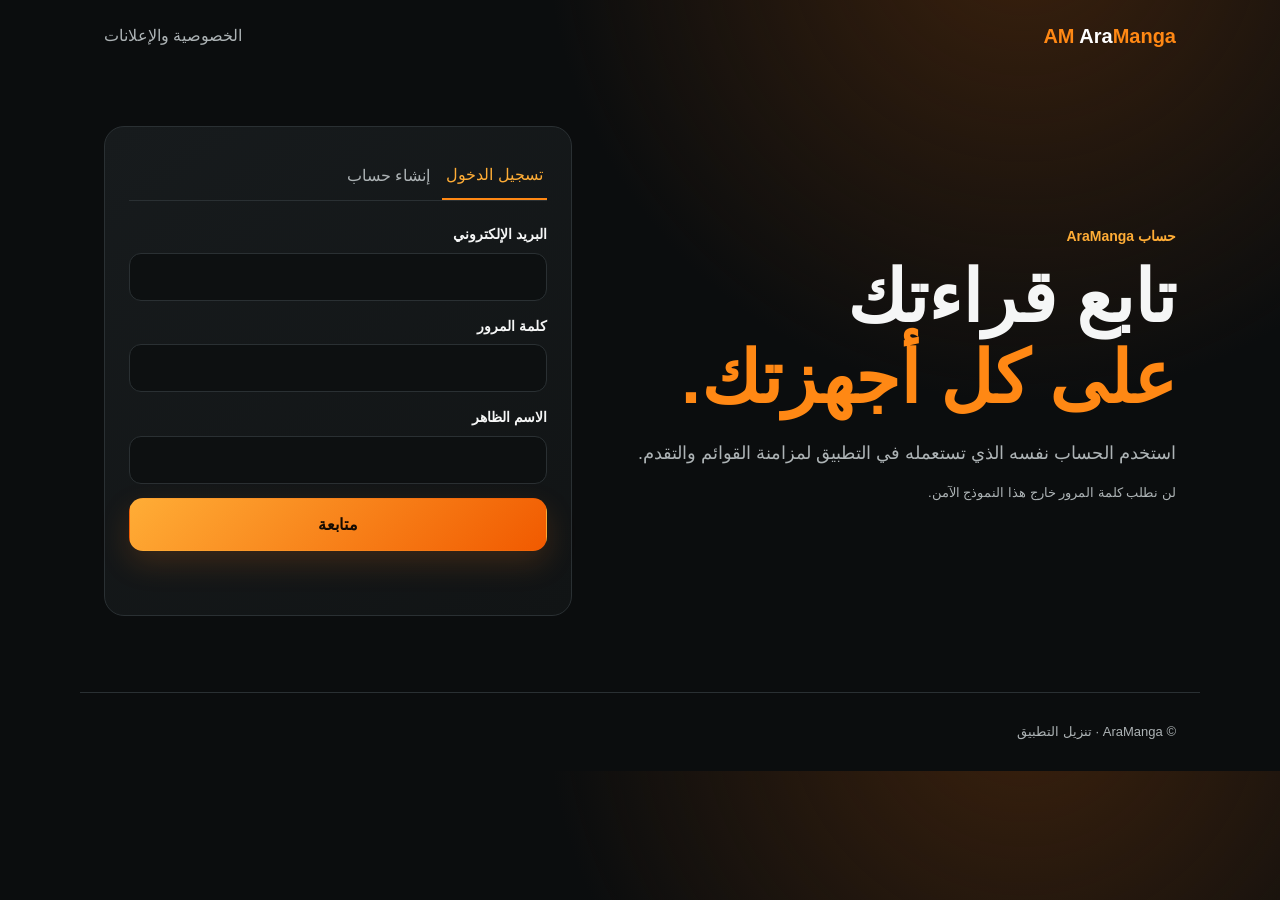
==== account.html @ 098182e1 "Publish AraManga release site and v1.9.7" ====
<!doctype html><html lang="ar" dir="rtl"><head><meta charset="utf-8"><meta name="viewport" content="width=device-width,initial-scale=1"><title>AraManga | الحساب</title><link rel="stylesheet" href="site.css"></head><body><header class="nav"><a class="brand" href="index.html"><span>AM</span> Ara<span>Manga</span></a><nav><a href="unity-ads.html">الخصوصية والإعلانات</a></nav></header><main class="account-layout"><section><p class="eyebrow">حساب AraManga</p><h1>تابع قراءتك<br><em>على كل أجهزتك.</em></h1><p class="lead">استخدم الحساب نفسه الذي تستعمله في التطبيق لمزامنة القوائم والتقدم.</p><p class="meta">لن نطلب كلمة المرور خارج هذا النموذج الآمن.</p></section><section class="auth-card"><div class="tabs"><button class="active" data-mode="login">تسجيل الدخول</button><button data-mode="signup">إنشاء حساب</button></div><form id="authForm"><label>البريد الإلكتروني<input id="email" type="email" autocomplete="email" required></label><label>كلمة المرور<input id="password" type="password" autocomplete="current-password" minlength="6" required></label><label id="nameWrap" hidden>الاسم الظاهر<input id="name" autocomplete="nickname"></label><button class="button primary" type="submit">متابعة</button><p id="authStatus" class="meta" role="status"></p></form></section></main><footer>© AraManga · <a href="index.html">تنزيل التطبيق</a></footer><script src="account.js"></script></body></html>
---- site.css ----
:root{--bg:#0b0d0e;--surface:#15191b;--text:#f5f6f6;--muted:#adb3b5;--line:#2a3033;--orange:#ff8814;--orange2:#ffad36}*{box-sizing:border-box}body{margin:0;background:radial-gradient(circle at 80% -10%,#3b210d 0,transparent 36%),var(--bg);color:var(--text);font-family:Tahoma,Arial,sans-serif;line-height:1.7}.nav,main,footer{max-width:1120px;margin:auto}.nav{min-height:72px;display:flex;align-items:center;justify-content:space-between;padding:0 24px}.brand{color:#fff;text-decoration:none;font-weight:900;font-size:20px}.brand>span{color:var(--orange)}.brand span+span{color:var(--orange)}nav{display:flex;gap:22px}nav a,footer a{color:var(--muted);text-decoration:none}.nav a:hover,footer a:hover{color:var(--orange2)}main{padding:42px 24px 64px}.hero{min-height:460px;display:grid;grid-template-columns:1.35fr .65fr;align-items:center;gap:44px}.eyebrow{margin:0 0 8px;color:var(--orange2);font-weight:800;font-size:14px}.hero h1,.account-layout h1,.legal h1{font-size:clamp(38px,7vw,72px);line-height:1.12;margin:0 0 20px}.hero em,.account-layout em{font-style:normal;color:var(--orange)}.lead{max-width:630px;margin:0;color:var(--muted);font-size:18px}.actions{display:flex;gap:12px;margin-top:28px;flex-wrap:wrap}.button{min-height:50px;padding:12px 22px;border-radius:14px;display:inline-flex;align-items:center;justify-content:center;border:1px solid transparent;text-decoration:none;font:inherit;font-weight:800;cursor:pointer}.primary{background:linear-gradient(135deg,var(--orange2),#f15a00);color:#160b02;box-shadow:0 12px 30px #ff7b172b}.secondary{border-color:var(--line);background:var(--surface);color:var(--text)}.meta{color:var(--muted);font-size:13px}.hero-mark{display:grid;place-items:center;min-height:300px}.hero-mark div{width:220px;height:220px;border-radius:48px;display:grid;place-items:center;border:1px solid #693b18;background:linear-gradient(145deg,#222729,#111415);box-shadow:0 25px 70px #0008;color:var(--orange);font-size:66px;font-weight:900}.features{display:grid;grid-template-columns:repeat(3,1fr);gap:16px;margin:30px 0 56px}.features article,.release-card,.auth-card,.legal section{padding:24px;border:1px solid var(--line);border-radius:20px;background:linear-gradient(145deg,#171b1d,#111415)}.features b{font-size:25px;color:var(--orange)}.features h2,.release-card h2,.legal h2{font-size:19px;margin:10px 0 5px}.features p,.release-card p,.legal section p{color:var(--muted);margin:0}.release-card{display:flex;align-items:center;justify-content:space-between;gap:20px}.text-link{color:var(--orange2);font-weight:800;text-decoration:none;white-space:nowrap}footer{padding:28px 24px;border-top:1px solid var(--line);color:var(--muted);font-size:13px}.legal{max-width:840px}.legal>p{margin-bottom:42px}.legal section{margin:14px 0}.account-layout{min-height:620px;display:grid;grid-template-columns:1fr .85fr;align-items:center;gap:54px}.auth-card{padding:24px}.tabs{display:flex;gap:8px;border-bottom:1px solid var(--line);margin-bottom:22px}.tabs button{padding:10px 4px;background:transparent;border:0;color:var(--muted);font:inherit;cursor:pointer}.tabs button.active{color:var(--orange2);border-bottom:2px solid var(--orange)}form{display:grid;gap:14px}label{display:grid;gap:6px;font-size:14px;font-weight:800}input{min-height:48px;border-radius:12px;border:1px solid var(--line);background:#0d1011;color:#fff;padding:0 12px;font:inherit}@media(max-width:700px){.nav{padding:0 16px}.nav nav{gap:12px;font-size:12px}main{padding:26px 16px 48px}.hero,.account-layout{grid-template-columns:1fr;gap:28px}.hero{min-height:0}.hero-mark{min-height:160px;order:-1}.hero-mark div{width:145px;height:145px;border-radius:33px;font-size:44px}.features{grid-template-columns:1fr;margin-bottom:32px}.release-card{align-items:flex-start;flex-direction:column}.lead{font-size:16px}}
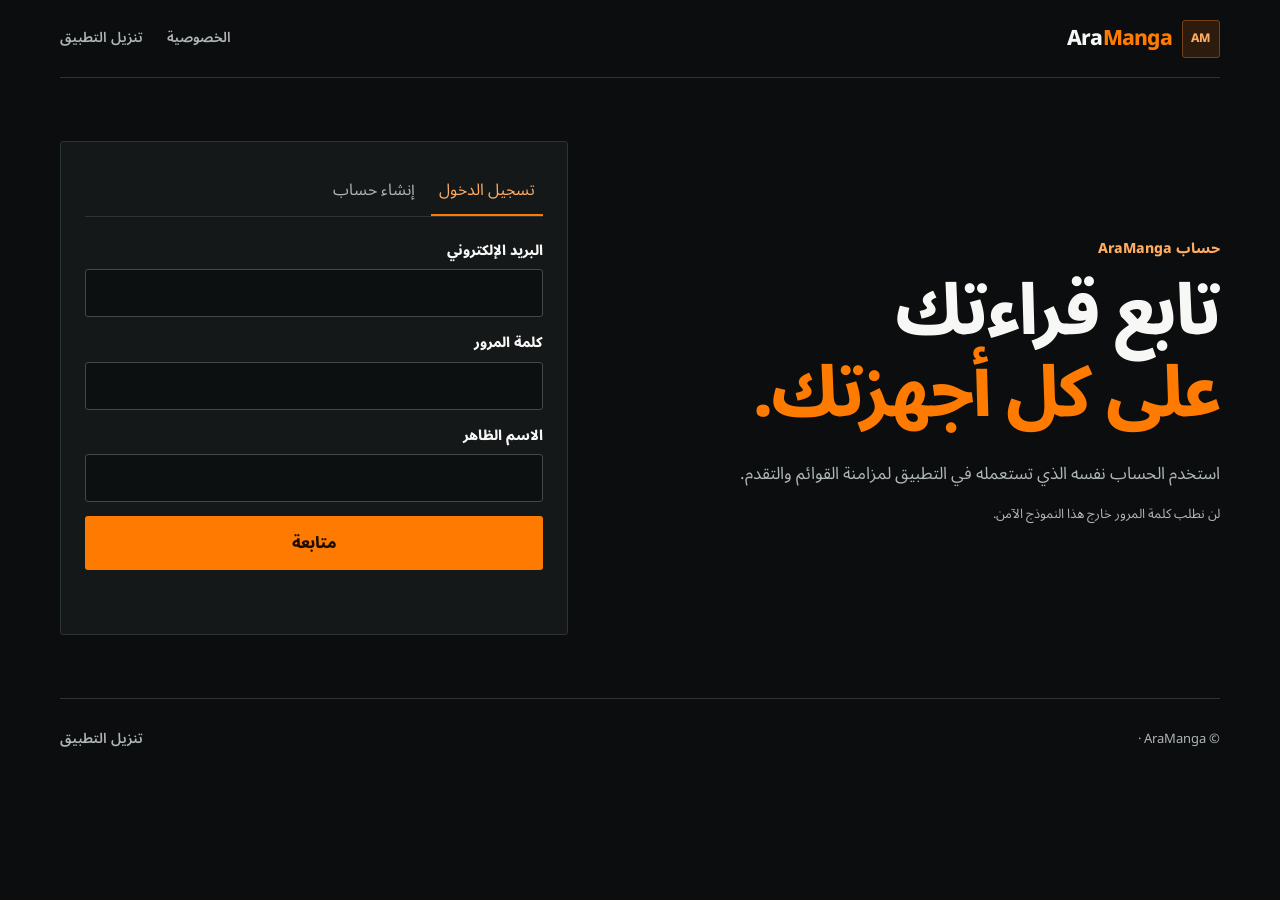
==== commit 5b46eb80: "Release AraManga 2.0.8" ====
--- a/account.html
+++ b/account.html
@@ -1 +1,36 @@
-<!doctype html><html lang="ar" dir="rtl"><head><meta charset="utf-8"><meta name="viewport" content="width=device-width,initial-scale=1"><title>AraManga | الحساب</title><link rel="stylesheet" href="site.css"></head><body><header class="nav"><a class="brand" href="index.html"><span>AM</span> Ara<span>Manga</span></a><nav><a href="unity-ads.html">الخصوصية والإعلانات</a></nav></header><main class="account-layout"><section><p class="eyebrow">حساب AraManga</p><h1>تابع قراءتك<br><em>على كل أجهزتك.</em></h1><p class="lead">استخدم الحساب نفسه الذي تستعمله في التطبيق لمزامنة القوائم والتقدم.</p><p class="meta">لن نطلب كلمة المرور خارج هذا النموذج الآمن.</p></section><section class="auth-card"><div class="tabs"><button class="active" data-mode="login">تسجيل الدخول</button><button data-mode="signup">إنشاء حساب</button></div><form id="authForm"><label>البريد الإلكتروني<input id="email" type="email" autocomplete="email" required></label><label>كلمة المرور<input id="password" type="password" autocomplete="current-password" minlength="6" required></label><label id="nameWrap" hidden>الاسم الظاهر<input id="name" autocomplete="nickname"></label><button class="button primary" type="submit">متابعة</button><p id="authStatus" class="meta" role="status"></p></form></section></main><footer>© AraManga · <a href="index.html">تنزيل التطبيق</a></footer><script src="account.js"></script></body></html>
+<!doctype html>
+<html lang="ar" dir="rtl">
+<head>
+  <meta charset="utf-8">
+  <meta name="viewport" content="width=device-width,initial-scale=1">
+  <meta name="theme-color" content="#0b0d0e">
+  <title>AraManga | الحساب</title>
+  <link rel="stylesheet" href="site.css?v=flat-1">
+</head>
+<body>
+  <header class="nav">
+    <a class="brand" href="index.html" aria-label="AraManga - الصفحة الرئيسية"><span class="brand-mark">AM</span><span class="brand-name">Ara<span>Manga</span></span></a>
+    <nav aria-label="التنقل الرئيسي"><a href="privacy.html">الخصوصية</a><a href="index.html">تنزيل التطبيق</a></nav>
+  </header>
+  <main class="account-layout landing-shell">
+    <section>
+      <p class="eyebrow">حساب AraManga</p>
+      <h1>تابع قراءتك<br><em>على كل أجهزتك.</em></h1>
+      <p class="lead">استخدم الحساب نفسه الذي تستعمله في التطبيق لمزامنة القوائم والتقدم.</p>
+      <p class="meta">لن نطلب كلمة المرور خارج هذا النموذج الآمن.</p>
+    </section>
+    <section class="auth-card">
+      <div class="tabs"><button class="active" data-mode="login">تسجيل الدخول</button><button data-mode="signup">إنشاء حساب</button></div>
+      <form id="authForm">
+        <label>البريد الإلكتروني<input id="email" type="email" autocomplete="email" required></label>
+        <label>كلمة المرور<input id="password" type="password" autocomplete="current-password" minlength="6" required></label>
+        <label id="nameWrap" hidden>الاسم الظاهر<input id="name" autocomplete="nickname"></label>
+        <button class="button primary" type="submit">متابعة</button>
+        <p id="authStatus" class="meta" role="status"></p>
+      </form>
+    </section>
+  </main>
+  <footer>© AraManga · <a href="index.html">تنزيل التطبيق</a></footer>
+  <script src="account.js"></script>
+</body>
+</html>
--- a/site.css
+++ b/site.css
@@ -1 +1,189 @@
-:root{--bg:#0b0d0e;--surface:#15191b;--text:#f5f6f6;--muted:#adb3b5;--line:#2a3033;--orange:#ff8814;--orange2:#ffad36}*{box-sizing:border-box}body{margin:0;background:radial-gradient(circle at 80% -10%,#3b210d 0,transparent 36%),var(--bg);color:var(--text);font-family:Tahoma,Arial,sans-serif;line-height:1.7}.nav,main,footer{max-width:1120px;margin:auto}.nav{min-height:72px;display:flex;align-items:center;justify-content:space-between;padding:0 24px}.brand{color:#fff;text-decoration:none;font-weight:900;font-size:20px}.brand>span{color:var(--orange)}.brand span+span{color:var(--orange)}nav{display:flex;gap:22px}nav a,footer a{color:var(--muted);text-decoration:none}.nav a:hover,footer a:hover{color:var(--orange2)}main{padding:42px 24px 64px}.hero{min-height:460px;display:grid;grid-template-columns:1.35fr .65fr;align-items:center;gap:44px}.eyebrow{margin:0 0 8px;color:var(--orange2);font-weight:800;font-size:14px}.hero h1,.account-layout h1,.legal h1{font-size:clamp(38px,7vw,72px);line-height:1.12;margin:0 0 20px}.hero em,.account-layout em{font-style:normal;color:var(--orange)}.lead{max-width:630px;margin:0;color:var(--muted);font-size:18px}.actions{display:flex;gap:12px;margin-top:28px;flex-wrap:wrap}.button{min-height:50px;padding:12px 22px;border-radius:14px;display:inline-flex;align-items:center;justify-content:center;border:1px solid transparent;text-decoration:none;font:inherit;font-weight:800;cursor:pointer}.primary{background:linear-gradient(135deg,var(--orange2),#f15a00);color:#160b02;box-shadow:0 12px 30px #ff7b172b}.secondary{border-color:var(--line);background:var(--surface);color:var(--text)}.meta{color:var(--muted);font-size:13px}.hero-mark{display:grid;place-items:center;min-height:300px}.hero-mark div{width:220px;height:220px;border-radius:48px;display:grid;place-items:center;border:1px solid #693b18;background:linear-gradient(145deg,#222729,#111415);box-shadow:0 25px 70px #0008;color:var(--orange);font-size:66px;font-weight:900}.features{display:grid;grid-template-columns:repeat(3,1fr);gap:16px;margin:30px 0 56px}.features article,.release-card,.auth-card,.legal section{padding:24px;border:1px solid var(--line);border-radius:20px;background:linear-gradient(145deg,#171b1d,#111415)}.features b{font-size:25px;color:var(--orange)}.features h2,.release-card h2,.legal h2{font-size:19px;margin:10px 0 5px}.features p,.release-card p,.legal section p{color:var(--muted);margin:0}.release-card{display:flex;align-items:center;justify-content:space-between;gap:20px}.text-link{color:var(--orange2);font-weight:800;text-decoration:none;white-space:nowrap}footer{padding:28px 24px;border-top:1px solid var(--line);color:var(--muted);font-size:13px}.legal{max-width:840px}.legal>p{margin-bottom:42px}.legal section{margin:14px 0}.account-layout{min-height:620px;display:grid;grid-template-columns:1fr .85fr;align-items:center;gap:54px}.auth-card{padding:24px}.tabs{display:flex;gap:8px;border-bottom:1px solid var(--line);margin-bottom:22px}.tabs button{padding:10px 4px;background:transparent;border:0;color:var(--muted);font:inherit;cursor:pointer}.tabs button.active{color:var(--orange2);border-bottom:2px solid var(--orange)}form{display:grid;gap:14px}label{display:grid;gap:6px;font-size:14px;font-weight:800}input{min-height:48px;border-radius:12px;border:1px solid var(--line);background:#0d1011;color:#fff;padding:0 12px;font:inherit}@media(max-width:700px){.nav{padding:0 16px}.nav nav{gap:12px;font-size:12px}main{padding:26px 16px 48px}.hero,.account-layout{grid-template-columns:1fr;gap:28px}.hero{min-height:0}.hero-mark{min-height:160px;order:-1}.hero-mark div{width:145px;height:145px;border-radius:33px;font-size:44px}.features{grid-template-columns:1fr;margin-bottom:32px}.release-card{align-items:flex-start;flex-direction:column}.lead{font-size:16px}}
+@import url('https://fonts.googleapis.com/css2?family=Noto+Sans+Arabic:wght@400;500;600;700;800&display=swap');
+
+:root {
+  color-scheme: dark;
+  --bg: #0b0d0e;
+  --surface: #141819;
+  --surface-strong: #1a1f20;
+  --surface-soft: #101314;
+  --text: #f7f7f5;
+  --muted: #aeb5b7;
+  --line: #2d3436;
+  --line-strong: #41494b;
+  --orange: #ff7a00;
+  --orange-hover: #ff942e;
+  --orange-soft: #ffad62;
+  --orange-wash: #2d1c0e;
+  --focus: #ffd1a3;
+  --success: #51d28d;
+  --radius: 3px;
+  --content: 1160px;
+}
+
+* { box-sizing: border-box; }
+html { scroll-behavior: smooth; }
+body { min-width: 320px; margin: 0; background: var(--bg); color: var(--text); font-family: "Noto Sans Arabic", Tahoma, Arial, sans-serif; font-size: 16px; line-height: 1.75; }
+a { color: inherit; }
+.skip-link { position: absolute; top: -100px; right: 16px; z-index: 20; padding: 10px 16px; border-radius: var(--radius); background: var(--orange); color: #1f0d00; font-weight: 800; }
+.skip-link:focus { top: 16px; }
+.nav, .landing-shell, footer { width: min(calc(100% - 48px), var(--content)); margin-inline: auto; }
+.nav { min-height: 78px; display: flex; align-items: center; justify-content: space-between; gap: 24px; border-bottom: 1px solid var(--line); }
+.brand { min-height: 48px; display: inline-flex; align-items: center; gap: 10px; color: var(--text); text-decoration: none; font-weight: 800; line-height: 1; }
+.brand-mark { width: 38px; height: 38px; display: grid; place-items: center; border: 1px solid #744018; border-radius: var(--radius); background: var(--orange-wash); color: var(--orange-soft); font-size: 12px; letter-spacing: .2px; }
+.brand-name { font-size: 21px; letter-spacing: -.7px; }
+.brand-name span { color: var(--orange); }
+nav { display: flex; align-items: center; gap: 24px; }
+nav a, footer a { color: var(--muted); font-size: 14px; font-weight: 600; text-decoration: none; transition: color 160ms ease; }
+nav a:hover, footer a:hover { color: var(--orange-soft); }
+a:focus-visible, button:focus-visible, input:focus-visible { outline: 3px solid var(--focus); outline-offset: 3px; }
+
+.hero { min-height: 530px; margin-top: 34px; padding: 58px 56px; display: grid; grid-template-columns: minmax(0, 1.12fr) minmax(300px, .88fr); align-items: center; gap: 64px; overflow: hidden; border: 1px solid var(--line); border-top: 3px solid var(--orange); border-radius: var(--radius); background: var(--surface); }
+.eyebrow { margin: 0 0 10px; display: flex; align-items: center; gap: 8px; color: var(--orange-soft); font-size: 14px; font-weight: 800; }
+.status-dot { width: 8px; height: 8px; border-radius: var(--radius); background: var(--success); }
+.hero h1, .account-layout h1, .legal h1 { max-width: 720px; margin: 0; color: var(--text); font-size: clamp(40px, 5.6vw, 70px); font-weight: 800; letter-spacing: -2.3px; line-height: 1.17; }
+.hero em, .account-layout em { color: var(--orange); font-style: normal; }
+.lead { max-width: 590px; margin: 22px 0 0; color: var(--muted); font-size: 17px; line-height: 1.9; }
+.hero-actions, .actions { margin-top: 28px; display: flex; align-items: center; flex-wrap: wrap; gap: 12px; }
+.button { min-height: 52px; padding: 12px 20px; display: inline-flex; align-items: center; justify-content: center; gap: 9px; border: 1px solid transparent; border-radius: var(--radius); text-align: center; text-decoration: none; font: inherit; font-weight: 800; cursor: pointer; touch-action: manipulation; transition: background-color 160ms ease, border-color 160ms ease, color 160ms ease; }
+.button svg { width: 20px; height: 20px; fill: none; stroke: currentColor; stroke-width: 2.2; stroke-linecap: round; stroke-linejoin: round; }
+.primary { background: var(--orange); color: #1f0d00; }
+.primary:hover { background: var(--orange-hover); }
+.primary:active { background: #e86f00; }
+.secondary { border-color: var(--line-strong); background: var(--surface-strong); color: var(--text); }
+.secondary:hover { border-color: #5e686a; background: #202627; }
+.release-summary { margin-top: 24px; display: flex; align-items: center; gap: 12px; color: var(--muted); font-size: 13px; }
+.release-summary-icon, .feature-icon { width: 42px; height: 42px; flex: 0 0 auto; display: grid; place-items: center; border: 1px solid #673b19; border-radius: var(--radius); background: var(--orange-wash); color: var(--orange-soft); }
+.release-summary svg, .feature-icon svg { width: 23px; height: 23px; fill: none; stroke: currentColor; stroke-width: 2; stroke-linecap: round; stroke-linejoin: round; }
+.release-summary strong, .release-summary span { display: block; }
+.release-summary strong { color: var(--text); font-size: 14px; }
+.release-summary span { max-width: 430px; overflow-wrap: anywhere; }
+
+.hero-device { min-height: 410px; display: grid; place-items: center; }
+.device-glow { display: none; }
+.phone-frame { width: 245px; height: 475px; padding: 10px; position: relative; border: 1px solid #545c5e; border-radius: var(--radius); background: #24292a; }
+.phone-notch { position: absolute; z-index: 2; top: 10px; right: 50%; width: 86px; height: 21px; transform: translateX(50%); border-radius: 0 0 var(--radius) var(--radius); background: #080a0b; }
+.phone-screen { height: 100%; overflow: hidden; padding: 20px 14px; border: 1px solid #090b0c; border-radius: var(--radius); background: #101415; }
+.mini-top { height: 34px; margin-bottom: 16px; display: flex; align-items: center; gap: 8px; }
+.mini-top i { width: 20px; height: 20px; border: 1px solid #394044; border-radius: var(--radius); }
+.mini-top i:first-of-type { margin-right: auto; }
+.mini-logo { width: 25px; height: 25px; display: grid; place-items: center; border-radius: var(--radius); background: var(--orange-wash); color: var(--orange-soft); font-size: 8px; font-weight: 900; }
+.mini-cover { height: 182px; padding: 23px 16px; display: flex; flex-direction: column; justify-content: flex-end; border: 1px solid #70421e; border-radius: var(--radius); background: #21170f; }
+.mini-cover span { color: var(--orange); font-size: 46px; font-weight: 900; line-height: .7; }
+.mini-cover b { font-size: 20px; }
+.mini-cover small { margin-top: 8px; color: #c9c0b7; font-size: 8px; }
+.mini-line { width: 58%; height: 8px; margin-top: 14px; border-radius: var(--radius); background: #272d2f; }
+.mini-line.wide { width: 88%; margin-top: 18px; }
+.mini-cards { margin-top: 14px; display: grid; grid-template-columns: repeat(3, 1fr); gap: 7px; }
+.mini-cards i { height: 68px; border: 1px solid #3a4143; border-radius: var(--radius); background: #2a1c13; }
+.mini-cards i:nth-child(2) { background: #1b252b; }
+.mini-cards i:nth-child(3) { background: #272129; }
+.mini-nav { margin-top: 18px; padding-top: 10px; display: flex; justify-content: space-around; border-top: 1px solid #2a3033; }
+.mini-nav i { width: 12px; height: 12px; border-radius: var(--radius); background: #4e5558; }
+.mini-nav i:first-child { background: var(--orange); }
+
+.proof-strip { margin-top: 18px; display: grid; grid-template-columns: repeat(3, 1fr); border: 1px solid var(--line); border-radius: var(--radius); background: var(--surface-soft); }
+.proof-strip div { padding: 17px 24px; display: grid; gap: 2px; }
+.proof-strip div + div { border-right: 1px solid var(--line); }
+.proof-strip strong { font-size: 15px; }
+.proof-strip span { color: var(--muted); font-size: 13px; }
+.section { padding: 96px 0; }
+.section-heading { max-width: 640px; }
+.section-heading h2, .install-copy h2, .final-cta h2 { margin: 0; font-size: clamp(29px, 4vw, 46px); line-height: 1.35; letter-spacing: -1px; }
+.section-heading > p:last-child, .install-copy > p:not(.eyebrow), .final-cta p:last-child { margin: 14px 0 0; color: var(--muted); font-size: 16px; }
+.feature-grid { margin-top: 36px; display: grid; grid-template-columns: repeat(3, 1fr); gap: 16px; }
+.feature-item { padding: 26px; border: 1px solid var(--line); border-radius: var(--radius); background: var(--surface); transition: border-color 160ms ease, background-color 160ms ease; }
+.feature-item:hover { border-color: #7a491f; background: var(--surface-strong); }
+.feature-item h3 { margin: 18px 0 7px; font-size: 19px; }
+.feature-item p { margin: 0; color: var(--muted); font-size: 14px; line-height: 1.9; }
+.install-section { padding: 40px 0 100px; display: grid; grid-template-columns: .92fr 1.08fr; align-items: start; gap: 64px; }
+.install-copy { position: sticky; top: 24px; }
+.text-link { margin-top: 26px; display: inline-flex; align-items: center; gap: 8px; color: var(--orange-soft); font-size: 15px; font-weight: 800; text-decoration: none; }
+.text-link:hover { color: #ffc18c; }
+.text-link span { font-size: 22px; line-height: 1; }
+.steps { margin: 0; padding: 0; display: grid; gap: 12px; list-style: none; }
+.steps li { padding: 20px 22px; display: flex; align-items: flex-start; gap: 18px; border: 1px solid var(--line); border-radius: var(--radius); background: var(--surface); }
+.steps li > span { width: 34px; height: 34px; flex: 0 0 auto; display: grid; place-items: center; border: 1px solid #673b19; border-radius: var(--radius); background: var(--orange-wash); color: var(--orange-soft); font-weight: 800; }
+.steps strong { font-size: 16px; }
+.steps p { margin: 3px 0 0; color: var(--muted); font-size: 14px; }
+.final-cta { margin-bottom: 84px; padding: 38px 40px; display: flex; align-items: center; justify-content: space-between; gap: 30px; border: 1px solid #75431c; border-right: 3px solid var(--orange); border-radius: var(--radius); background: var(--surface); }
+.final-cta .button { min-width: 180px; }
+footer { padding: 28px 0; display: flex; align-items: center; justify-content: space-between; gap: 20px; border-top: 1px solid var(--line); color: var(--muted); font-size: 13px; }
+footer > div:last-child { display: flex; gap: 18px; }
+
+.legal { width: min(calc(100% - 48px), 840px); margin-inline: auto; padding: 54px 0 76px; }
+.legal > p { margin-bottom: 42px; }
+.legal section, .auth-card { padding: 24px; border: 1px solid var(--line); border-radius: var(--radius); background: var(--surface); }
+.legal section { margin: 14px 0; }
+.features h2, .release-card h2, .legal h2 { margin: 10px 0 5px; font-size: 19px; }
+.legal section p { margin: 0; color: var(--muted); }
+.account-layout { min-height: 620px; display: grid; grid-template-columns: 1fr .85fr; align-items: center; gap: 54px; }
+.auth-card { padding: 24px; }
+.tabs { margin-bottom: 22px; display: flex; gap: 8px; border-bottom: 1px solid var(--line); }
+.tabs button { min-height: 44px; padding: 10px 8px; border: 0; border-bottom: 2px solid transparent; border-radius: 0; background: transparent; color: var(--muted); font: inherit; cursor: pointer; }
+.tabs button:hover { color: var(--text); }
+.tabs button.active { border-bottom-color: var(--orange); color: var(--orange-soft); }
+form { display: grid; gap: 14px; }
+label { display: grid; gap: 6px; font-size: 14px; font-weight: 800; }
+input { min-height: 48px; padding: 0 12px; border: 1px solid var(--line-strong); border-radius: var(--radius); background: #0d1011; color: var(--text); font: inherit; }
+input:hover { border-color: #5e686a; }
+input:focus { border-color: var(--orange); }
+.meta { color: var(--muted); font-size: 13px; }
+
+@media (max-width: 840px) {
+  .nav, .landing-shell, footer, .legal { width: min(calc(100% - 32px), var(--content)); }
+  .nav { min-height: 70px; }
+  .nav nav { gap: 15px; }
+  .nav nav a:nth-child(-n+2) { display: none; }
+  .hero { grid-template-columns: 1fr; gap: 28px; padding: 36px 26px; }
+  .hero-device { order: -1; min-height: 240px; }
+  .phone-frame { width: 142px; height: 275px; padding: 6px; }
+  .phone-notch { top: 6px; width: 52px; height: 12px; }
+  .phone-screen { padding: 11px 8px; }
+  .mini-top { height: 20px; margin-bottom: 8px; }
+  .mini-top i { width: 11px; height: 11px; }
+  .mini-logo { width: 15px; height: 15px; font-size: 5px; }
+  .mini-cover { height: 105px; padding: 13px 9px; }
+  .mini-cover span { font-size: 26px; }
+  .mini-cover b { font-size: 11px; }
+  .mini-cover small { margin-top: 4px; font-size: 5px; }
+  .mini-line { height: 4px; margin-top: 8px; }
+  .mini-line.wide { margin-top: 11px; }
+  .mini-cards { gap: 4px; margin-top: 8px; }
+  .mini-cards i { height: 39px; }
+  .mini-nav { margin-top: 10px; padding-top: 6px; }
+  .mini-nav i { width: 7px; height: 7px; }
+  .proof-strip { grid-template-columns: 1fr; margin-top: 14px; }
+  .proof-strip div { padding: 14px 18px; }
+  .proof-strip div + div { border-top: 1px solid var(--line); border-right: 0; }
+  .section { padding: 66px 0; }
+  .feature-grid { grid-template-columns: 1fr; }
+  .install-section { grid-template-columns: 1fr; gap: 32px; padding: 10px 0 66px; }
+  .install-copy { position: static; }
+  .final-cta { align-items: flex-start; flex-direction: column; padding: 30px 24px; margin-bottom: 56px; }
+  .final-cta .button { width: 100%; }
+  .account-layout { grid-template-columns: 1fr; gap: 34px; padding: 40px 0 60px; }
+  .legal { padding: 40px 0 60px; }
+}
+
+@media (max-width: 600px) { .nav { justify-content: center; } .nav nav { display: none; } }
+
+@media (max-width: 480px) {
+  .brand-name { font-size: 19px; }
+  .hero { margin-top: 18px; padding: 30px 20px; }
+  .hero h1 { font-size: 40px; letter-spacing: -1.4px; }
+  .lead { font-size: 15px; }
+  .hero-actions { display: grid; grid-template-columns: 1fr; }
+  .button { width: 100%; }
+  .release-summary { align-items: flex-start; }
+  .section-heading h2, .install-copy h2, .final-cta h2 { font-size: 29px; }
+  .feature-item { padding: 22px; }
+  .steps { gap: 10px; }
+  .steps li { padding: 17px; }
+  footer { align-items: flex-start; flex-direction: column; padding: 24px 0; }
+  footer > div:last-child { flex-wrap: wrap; gap: 14px; }
+}
+
+@media (prefers-reduced-motion: reduce) {
+  html { scroll-behavior: auto; }
+  *, *::before, *::after { animation-duration: .01ms !important; animation-iteration-count: 1 !important; transition-duration: .01ms !important; }
+}
